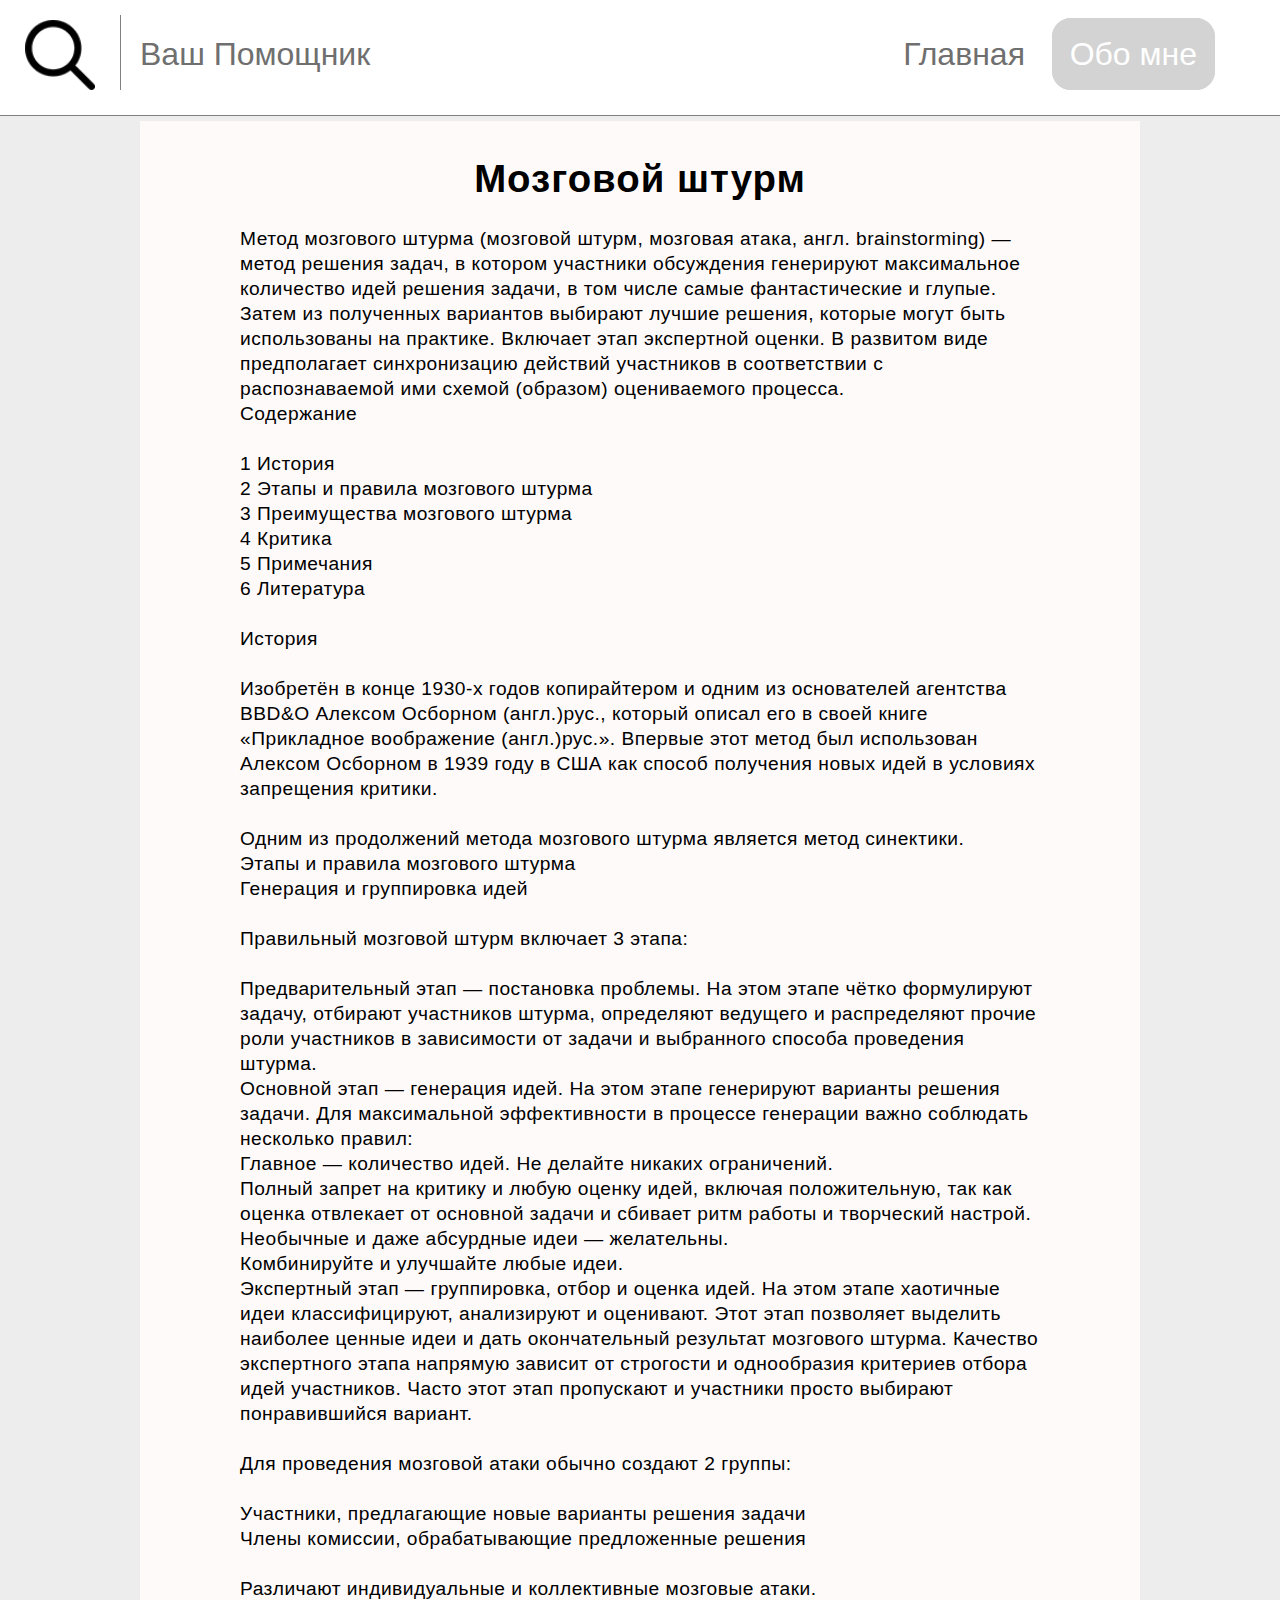
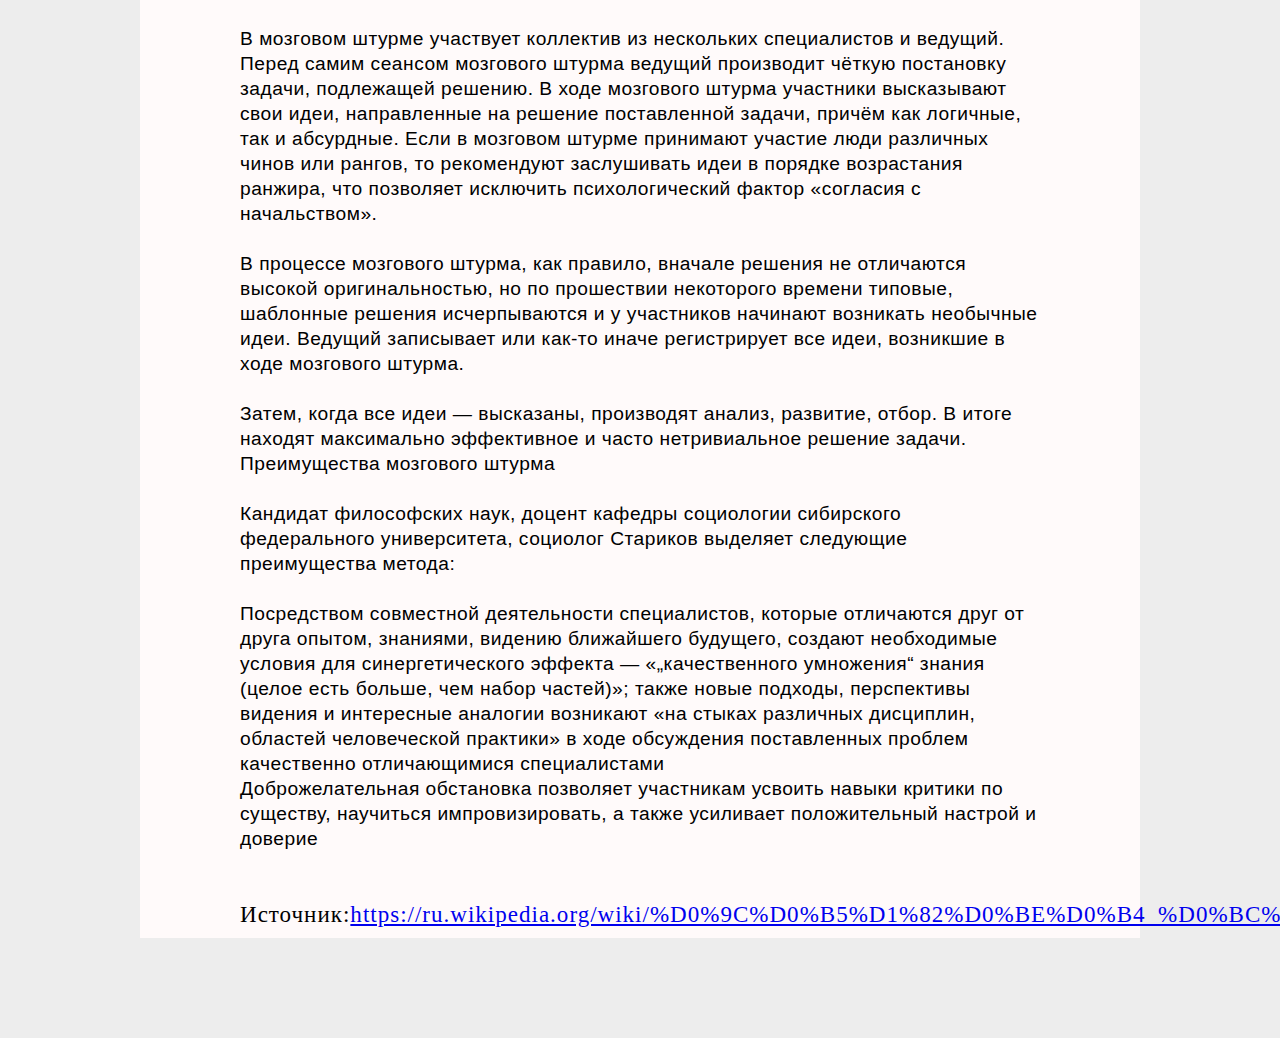
==== articles/brainstorm.html @ c4e560f5 "Initial commit" ====
<!DOCTYPE html>

<html lang="ru">
    <head>
        <link rel="stylesheet" href="../main.css">
		<link rel="icon" href="../images/glass-small.png">
        <meta charset="utf-8">
        <title>Помощник: Base</title>
    </head>
    <body class="bodytext">
 		<header>
            <a href="../index.html" class="home">
                <img src="../images/glass-small.png" alt="magnifying-glass" class="glass">
                <h1>
                    <div>Ваш Помощник</div>
                </h1>
            </a>
			<h1 class="headerlinks">
				<div >
					&nbsp; <a href="../index.html">Главная</a>
 					&nbsp; <a id="bigbutton" href="../html/about.html">Обо мне</a>
				</div class="text">
			</h1>
        </header>
        <main class="field">
            <h1>Мозговой штурм</h1>
            	<div class="text">Метод мозгового штурма (мозговой штурм, мозговaя атaка, англ. brainstorming) — метод решения задач, в котором участники обсуждения генерируют максимальное количество идей решения задачи, в том числе самые фантастические и глупые. Затем из полученных вариантов выбирают лучшие решения, которые могут быть использованы на практике. Включает этап экспертной оценки. В развитом виде предполагает синхронизацию действий участников в соответствии с распознаваемой ими схемой (образом) оцениваемого процесса.
			<br/>
Содержание
			<br/>
			<br/>
    1 История
			<br/>
    2 Этапы и правила мозгового штурма
			<br/>
    3 Преимущества мозгового штурма
			<br/>
    4 Критика
			<br/>
    5 Примечания
			<br/>
    6 Литература
			<br/>
			<br/>
История
			<br/>
			<br/>
Изобретён в конце 1930-х годов копирайтером и одним из основателей агентства BBD&O Алексом Осборном  (англ.)рус., который описал его в своей книге «Прикладное воображение  (англ.)рус.». Впервые этот метод был использован Алексом Осборном в 1939 году в США как способ получения новых идей в условиях запрещения критики.
			<br/>
			<br/>
Одним из продолжений метода мозгового штурма является метод синектики.
			<br/>
Этапы и правила мозгового штурма
			<br/>
Генерация и группировка идей
			<br/>
			<br/>
Правильный мозговой штурм включает 3 этапа:
			<br/>
			<br/>
    Предварительный этап — постановка проблемы. На этом этапе чётко формулируют задачу, отбирают участников штурма, определяют ведущего и распределяют прочие роли участников в зависимости от задачи и выбранного способа проведения штурма.
			<br/>
    Основной этап — генерация идей. На этом этапе генерируют варианты решения задачи. Для максимальной эффективности в процессе генерации важно соблюдать несколько правил:
			<br/>
        Главное — количество идей. Не делайте никаких ограничений.
			<br/>
        Полный запрет на критику и любую оценку идей, включая положительную, так как оценка отвлекает от основной задачи и сбивает ритм работы и творческий настрой.
			<br/>
        Необычные и даже абсурдные идеи — желательны.
			<br/>
        Комбинируйте и улучшайте любые идеи.
			<br/>
    Экспертный этап — группировка, отбор и оценка идей. На этом этапе хаотичные идеи классифицируют, анализируют и оценивают. Этот этап позволяет выделить наиболее ценные идеи и дать окончательный результат мозгового штурма. Качество экспертного этапа напрямую зависит от строгости и однообразия критериев отбора идей участников. Часто этот этап пропускают и участники просто выбирают понравившийся вариант.
			<br/>
			<br/>
Для проведения мозговой атаки обычно создают 2 группы:
			<br/>
			<br/>
    Участники, предлагающие новые варианты решения задачи
			<br/>
    Члены комиссии, обрабатывающие предложенные решения
			<br/>
			<br/>
Различают индивидуальные и коллективные мозговые атаки.
			<br/>
			<br/>
В мозговом штурме участвует коллектив из нескольких специалистов и ведущий. Перед самим сеансом мозгового штурма ведущий производит чёткую постановку задачи, подлежащей решению. В ходе мозгового штурма участники высказывают свои идеи, направленные на решение поставленной задачи, причём как логичные, так и абсурдные. Если в мозговом штурме принимают участие люди различных чинов или рангов, то рекомендуют заслушивать идеи в порядке возрастания ранжира, что позволяет исключить психологический фактор «согласия с начальством».
			<br/>
			<br/>
В процессе мозгового штурма, как правило, вначале решения не отличаются высокой оригинальностью, но по прошествии некоторого времени типовые, шаблонные решения исчерпываются и у участников начинают возникать необычные идеи. Ведущий записывает или как-то иначе регистрирует все идеи, возникшие в ходе мозгового штурма.
			<br/>
			<br/>
Затем, когда все идеи — высказаны, производят анализ, развитие, отбор. В итоге находят максимально эффективное и часто нетривиальное решение задачи.
			<br/>
Преимущества мозгового штурма
			<br/>
			<br/>
Кандидат философских наук, доцент кафедры социологии сибирского федерального университета, социолог Стариков выделяет следующие преимущества метода:
			<br/>
			<br/>
    Посредством совместной деятельности специалистов, которые отличаются друг от друга опытом, знаниями, видению ближайшего будущего, создают необходимые условия для синергетического эффекта — «„качественного умножения“ знания (целое есть больше, чем набор частей)»; также новые подходы, перспективы видения и интересные аналогии возникают «на стыках различных дисциплин, областей человеческой практики» в ходе обсуждения поставленных проблем качественно отличающимися специалистами
			<br/>
    Доброжелательная обстановка позволяет участникам усвоить навыки критики по существу, научиться импровизировать, а также усиливает положительный настрой и доверие
				</div>
        <div class="linktoart">Источник:<a href="https://ru.wikipedia.org/wiki/%D0%9C%D0%B5%D1%82%D0%BE%D0%B4_%D0%BC%D0%BE%D0%B7%D0%B3%D0%BE%D0%B2%D0%BE%D0%B3%D0%BE_%D1%88%D1%82%D1%83%D1%80%D0%BC%D0%B0">https://ru.wikipedia.org/wiki/%D0%9C%D0%B5%D1%82%D0%BE%D0%B4_%D0%BC%D0%BE%D0%B7%D0%B3%D0%BE%D0%B2%D0%BE%D0%B3%D0%BE_%D1%88%D1%82%D1%83%D1%80%D0%BC%D0%B0</a></div>
        </main>
        <footer></footer>
    </body>
</html>
---- main.css ----
html, body {
    margin: 0;
}
header {
    border-bottom: 1px solid rgb(0,0,0,0.5);
    position: -webkit-sticky;
    position: sticky;
    top: 0;
    background-color: white;
    width: 100%;
    min-width: 850px;
    padding-bottom: 5px;
}
.home h1:hover{
    color: rgb(53, 42, 74);
    transition: 0.3s;
}
.home {
    text-decoration: none;
}

.nav {
    float: left;
    margin-right: auto;
    background-color: white;
    width: 200px;
    padding-bottom: 50px;
    padding-top: 10px;
    padding-right: 40px;
    text-indent: 0;
    line-height: 20px;
}
.nav h1 {
    padding-left: 25px;
}
.nav li{
    margin: 10px 0;
}
.hometext {
    margin-left: auto;
    background-color: snow;
    width: 750px;
    padding: 50px;
    
    padding-top: 5px;

}

header h1 {
    display: inline-block;
    font-weight: normal;
    text-align: center;
    vertical-align: top;
    font-family: 'Franklin Gothic Medium', 'Arial Narrow', Arial, sans-serif;
    padding: 15px;
    color: rgb(111, 111, 111);
}

.bodytext {
    background-color: rgb(237, 237, 237);
}
.withnav {
    margin-top: 5px;
    margin-left: auto;
    margin-right: auto;
    width: 1200px;
    font-size: larger;
    padding: 10px;
    padding-left: 200px;
    padding-right: 200px;
    height: auto;
    font-family: 'Roboto Condensed', sans-serif;
    text-indent: 40px;
    letter-spacing: 1px;
}

.field {
    background-color: snow;
    margin-top: 5px;
    margin-left: auto;
    margin-right: auto;
    width: 800px;
    font-size: larger;
    padding: 10px;
    height: auto;
    padding-left: 100px;
    padding-right: 100px;
    font-family: 'Roboto Condensed', sans-serif;
    letter-spacing: 1px;
}
.text {

    line-height: 25px;
    letter-spacing: 0.5px;
}
.text p {
    padding-left: 20px;
    border: 1px solid rgb(0, 0, 0, 0.2);
    background-color: rgb(0, 0, 0, 0.2);
    padding: 15px;
}

.text table {
    border-collapse: collapse;
    width: 100;
    margin: 25px;
}

.text td,th {
    border: 1px solid #dddddd;
    text-align: left;
    padding: 8px;
}
.text tr:nth-child(even) {
    background-color: #dddddd;
}

.text li {
    padding: 1px;
}
.text ul {
    padding: 5px;
}
.text ol {
    padding: 5px;
}
footer {
    margin: 100px;
}


.field img {
    float: right;
}

.field h1 {
    text-align: center;
}

.headerlinks {
    position: absolute;
    right: 50px;
    margin-left: 50%;
}

.headerlinks a{
    color: rgb(111, 111, 111);
    text-decoration: none;
    transition: 1s;
}
.headerlinks a:hover {
    color: black;
}

.linktoart {
    margin-top: 50px;
    font-size: larger;
    font-family: Cambria, Cochin, Georgia, Times, 'Times New Roman', serif;
}

#bigbutton
{
    color: white;
    background-color: lightgray;
    border: 3px solid  lightgray;
    border-radius: 19px;
    padding: 15px;
    transition: 0.3s;
}
#bigbutton:hover {
    color: black;
    transition: 0.5s;
}

.glass {
    border-right: 1px solid gray;
    width: 70px;
    height: 70px;
    padding-right: 25px;
    padding-left: 25px;
    padding-top: 5px;
    margin-top: 15px;
    margin-bottom: 15px;
}
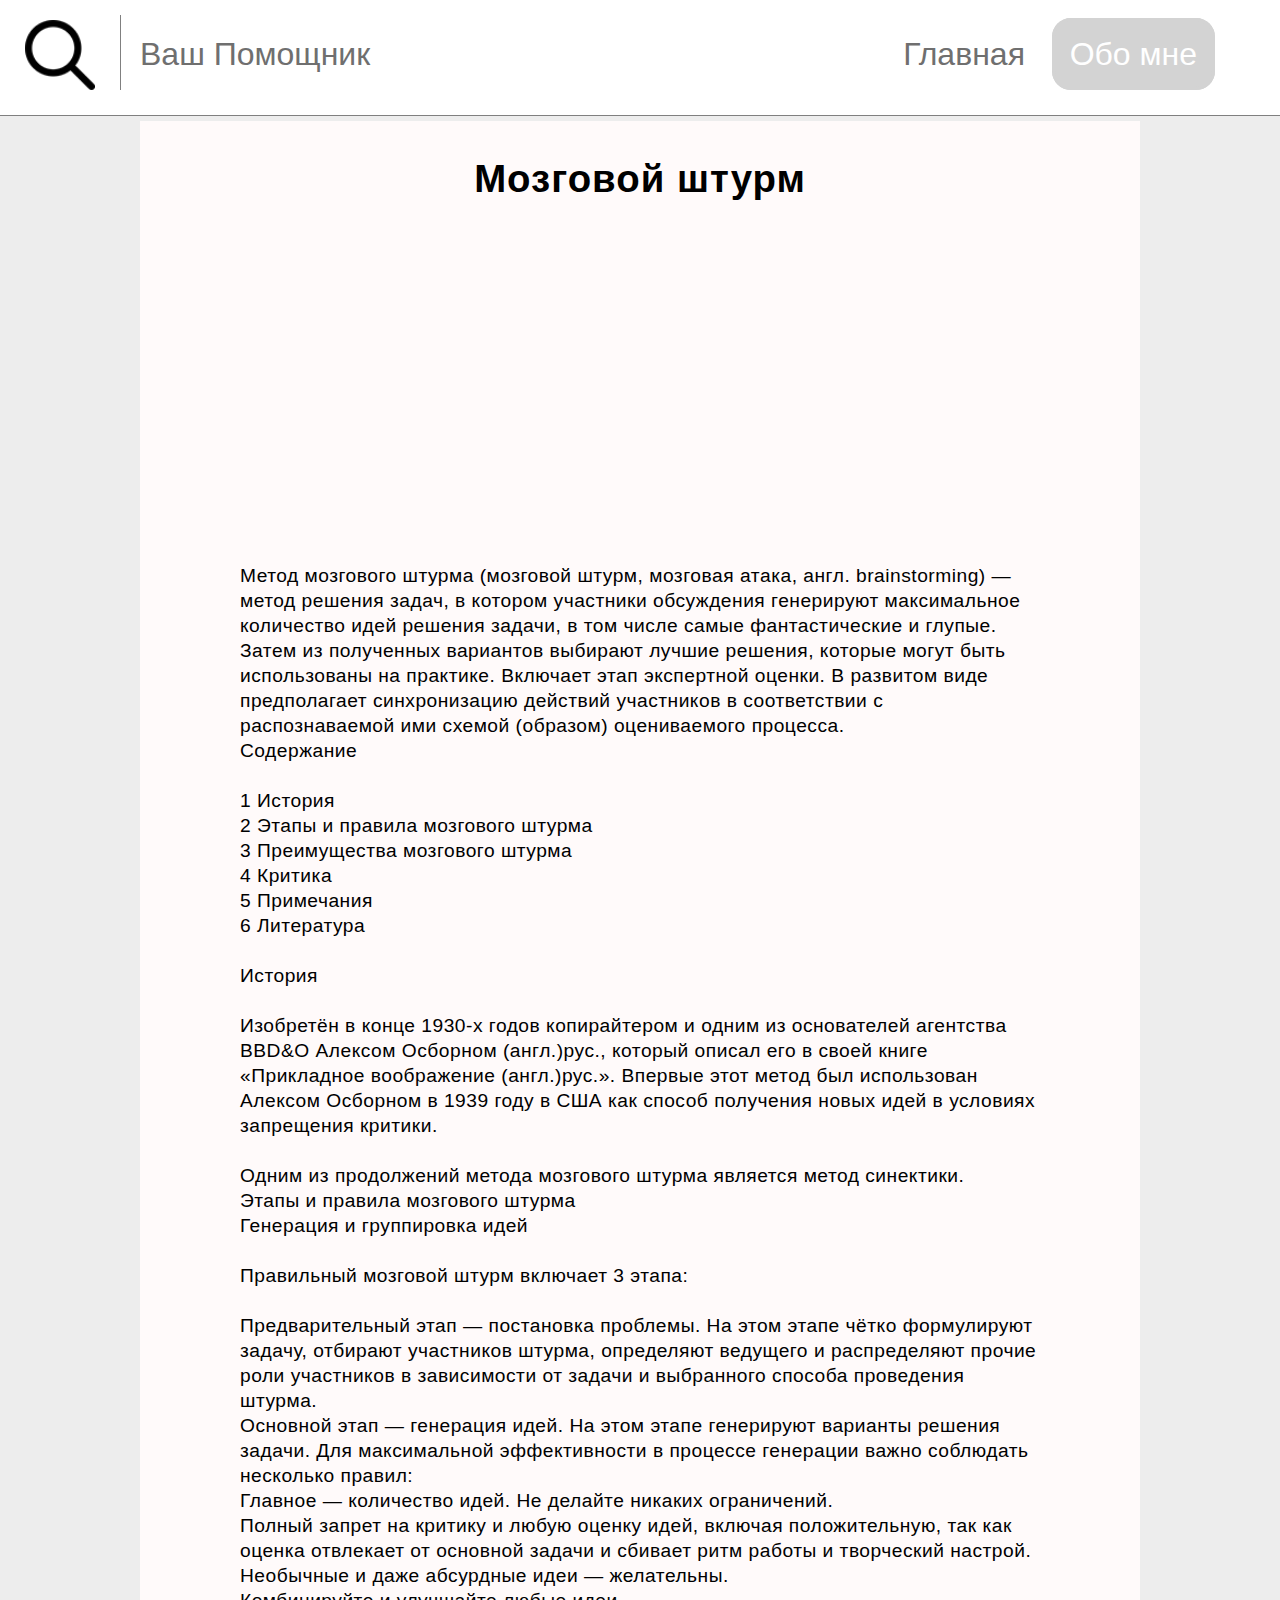
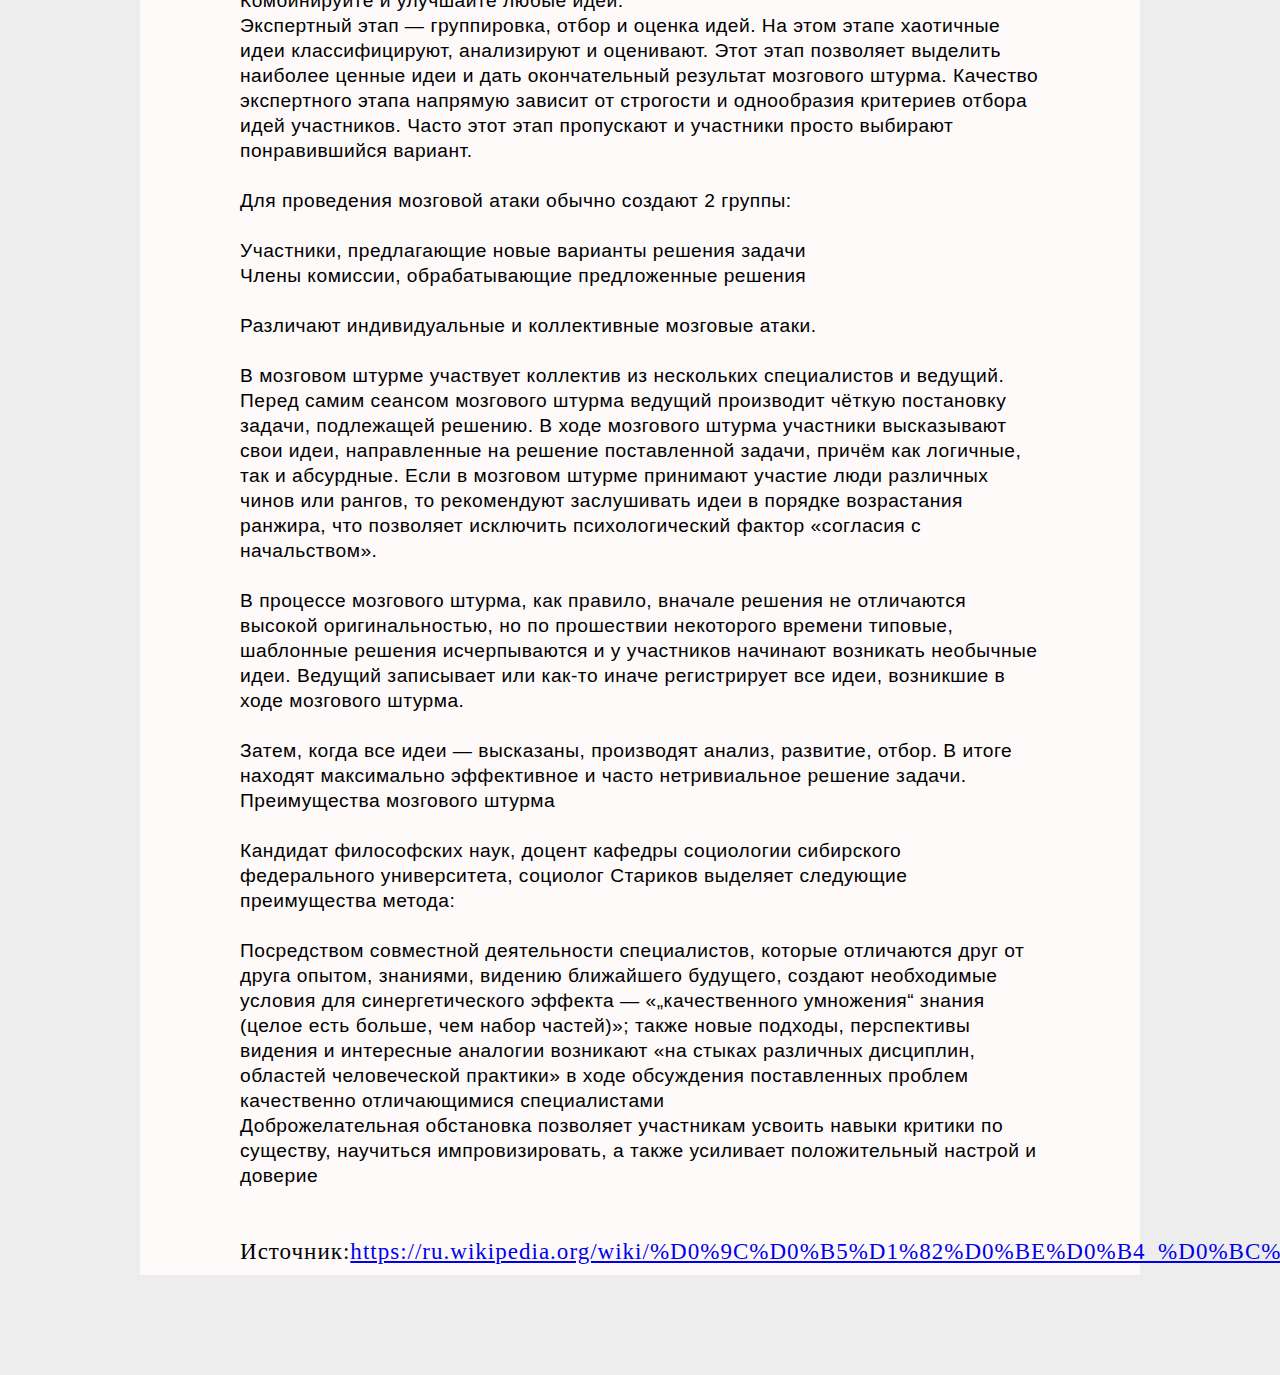
==== commit e185e6aa: "added yt video on brain storming article" ====
--- a/articles/brainstorm.html
+++ b/articles/brainstorm.html
@@ -24,6 +24,8 @@
         </header>
         <main class="field">
             <h1>Мозговой штурм</h1>
+				<iframe class="centervideo" width="560" height="315" src="https://www.youtube.com/embed/OWLbSxwPHhQ?si=asJMUj-tYKDHwtvy&amp;start=65" title="YouTube video player" frameborder="0" allow="accelerometer; autoplay; clipboard-write; encrypted-media; gyroscope; picture-in-picture; web-share" allowfullscreen></iframe>
+				<br>
             	<div class="text">Метод мозгового штурма (мозговой штурм, мозговaя атaка, англ. brainstorming) — метод решения задач, в котором участники обсуждения генерируют максимальное количество идей решения задачи, в том числе самые фантастические и глупые. Затем из полученных вариантов выбирают лучшие решения, которые могут быть использованы на практике. Включает этап экспертной оценки. В развитом виде предполагает синхронизацию действий участников в соответствии с распознаваемой ими схемой (образом) оцениваемого процесса.
 			<br/>
 Содержание
--- a/main.css
+++ b/main.css
@@ -41,9 +41,12 @@
     background-color: snow;
     width: 750px;
     padding: 50px;
-    
-    padding-top: 5px;
+    padding-top: 20px;
 
+}
+.centervideo {
+    margin: 0 auto;
+    display:flex;
 }
 
 header h1 {
@@ -70,7 +73,7 @@
     padding-right: 200px;
     height: auto;
     font-family: 'Roboto Condensed', sans-serif;
-    text-indent: 40px;
+    text-indent: 15px;
     letter-spacing: 1px;
 }
 
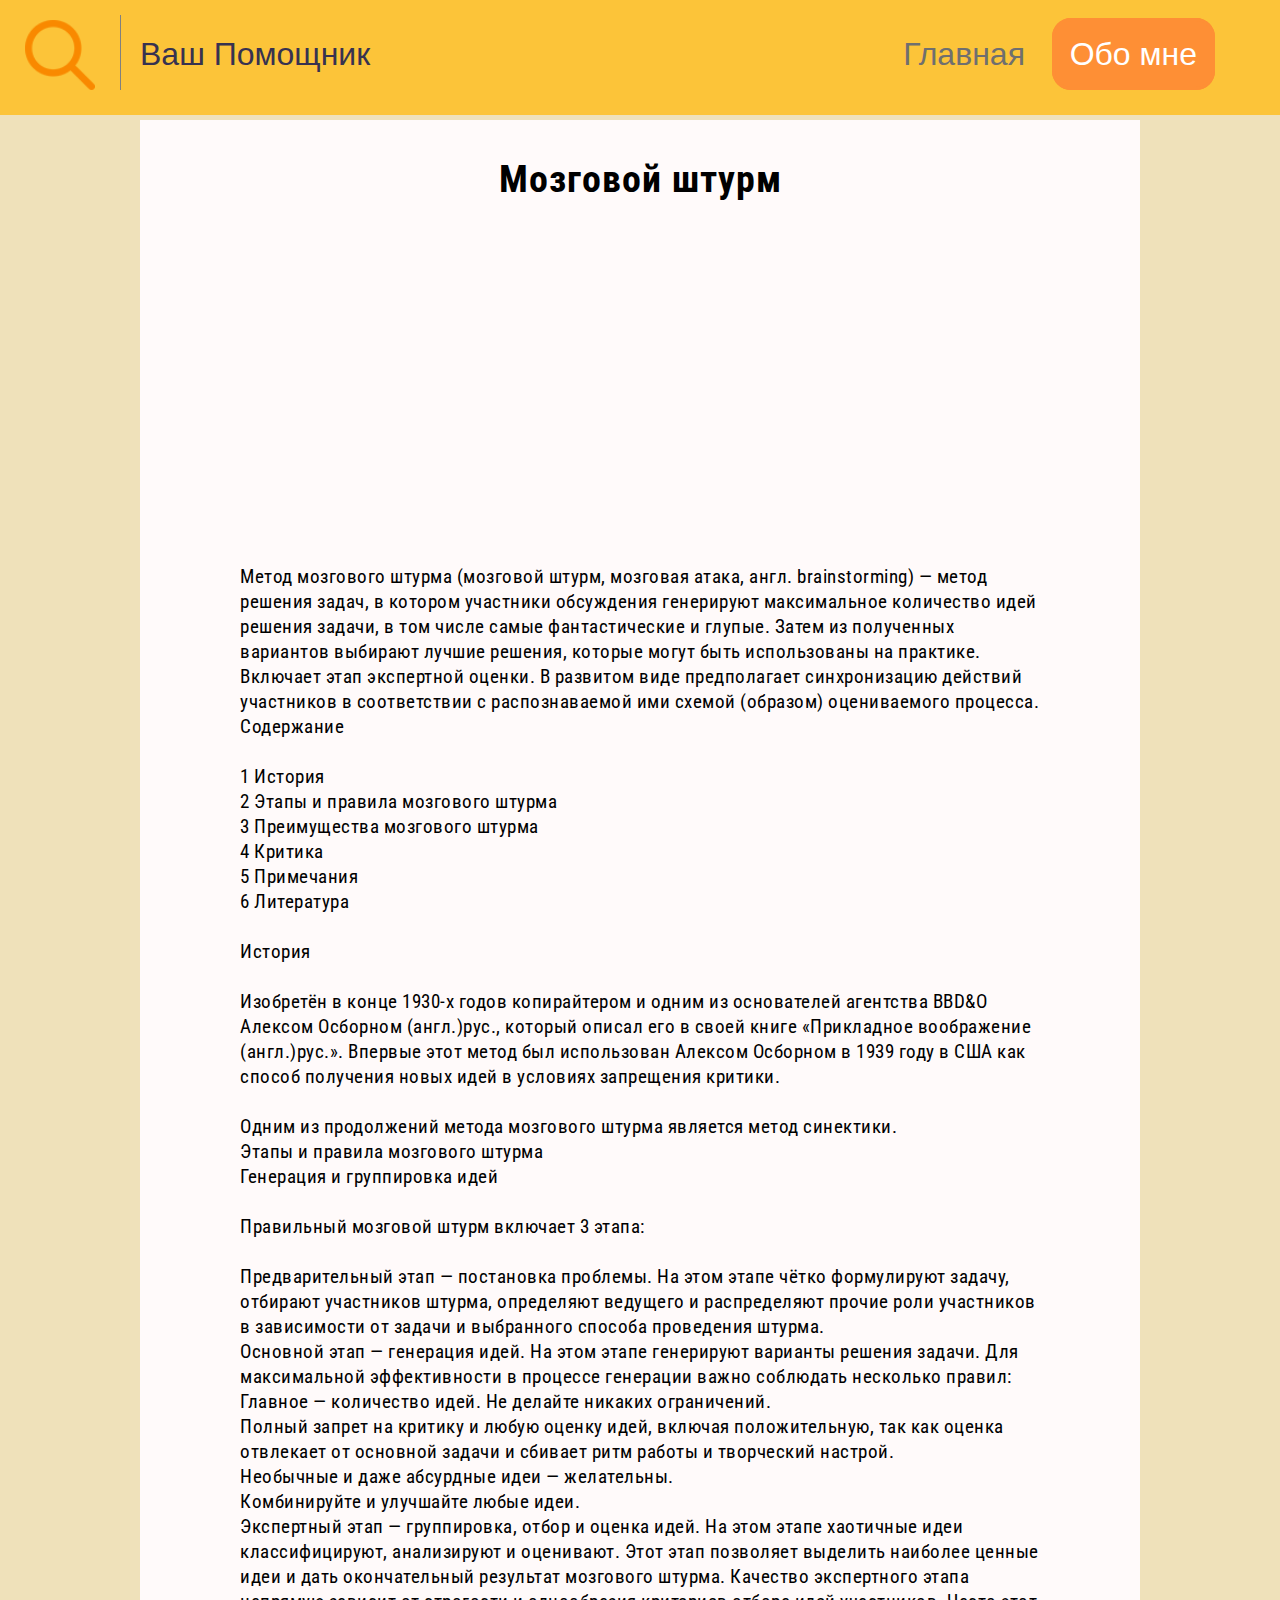
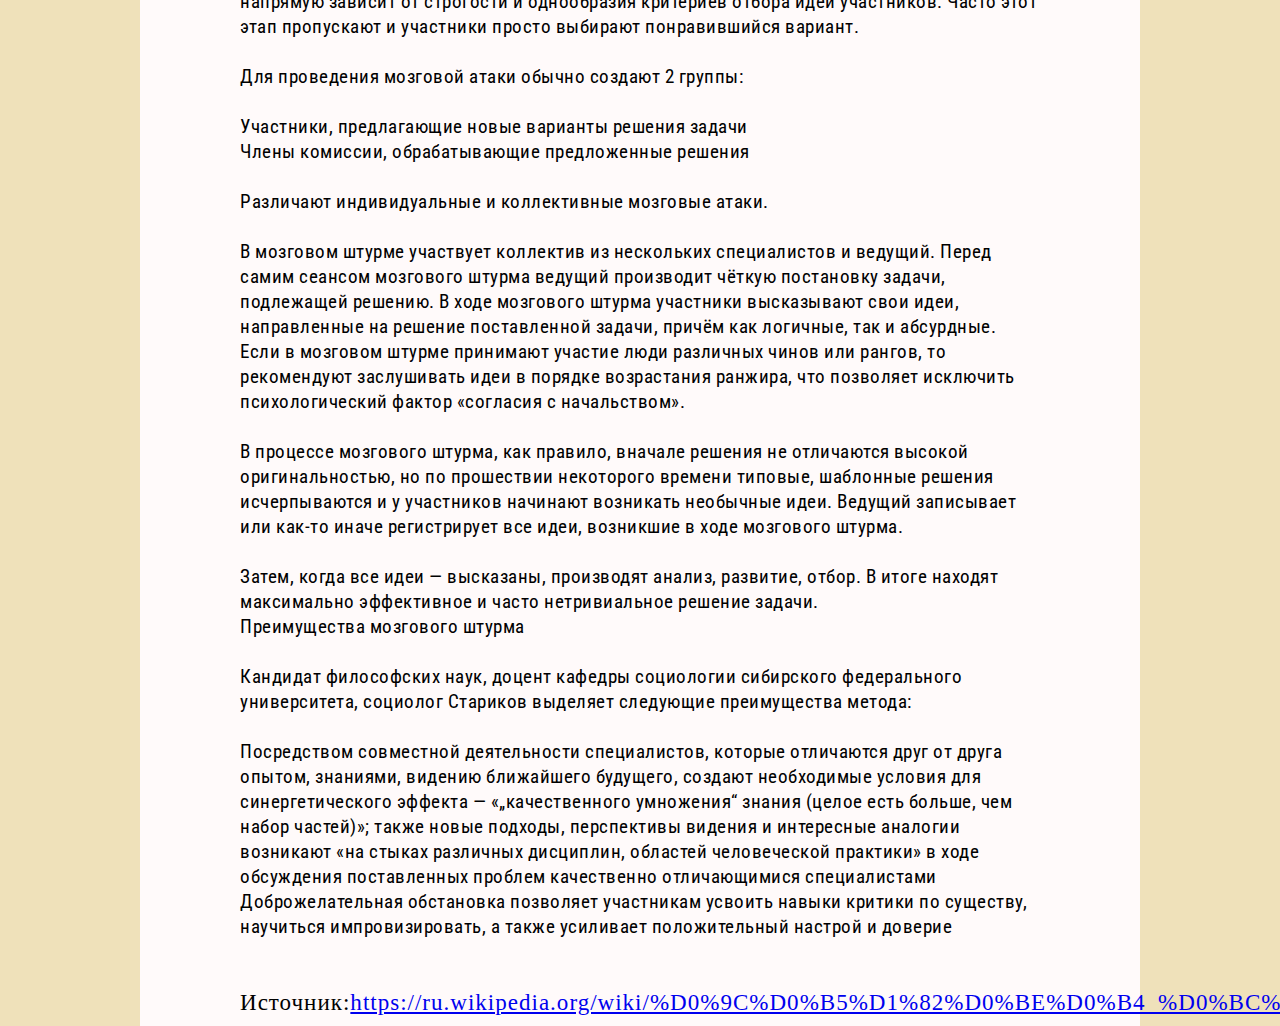
==== commit 501b1e9e: "added three columns" ====
--- a/articles/brainstorm.html
+++ b/articles/brainstorm.html
@@ -4,6 +4,9 @@
     <head>
         <link rel="stylesheet" href="../main.css">
 		<link rel="icon" href="../images/glass-small.png">
+        <link rel="preconnect" href="https://fonts.googleapis.com">
+        <link rel="preconnect" href="https://fonts.gstatic.com" crossorigin>
+        <link href="https://fonts.googleapis.com/css2?family=Roboto+Condensed:wght@300;400&display=swap" rel="stylesheet">
         <meta charset="utf-8">
         <title>Помощник: Base</title>
     </head>
--- a/main.css
+++ b/main.css
@@ -1,28 +1,83 @@
 html, body {
     margin: 0;
+    width: 100%;
+    height: 100%;
 }
 header {
-    border-bottom: 1px solid rgb(0,0,0,0.5);
     position: -webkit-sticky;
     position: sticky;
     top: 0;
-    background-color: white;
+    background-color: #fcc439;
     width: 100%;
     min-width: 850px;
     padding-bottom: 5px;
-}
-.home h1:hover{
-    color: rgb(53, 42, 74);
-    transition: 0.3s;
+    z-index: 2;
+
+}
+
+
+.home h1 {
+    color: #373250;
 }
 .home {
     text-decoration: none;
 }
 
+
+.row:after {
+    clear: both;
+    content: "";
+    display: table;
+}
+
+.column {
+    float: left;
+    width: 33.3%;
+    min-width: 450px;
+    height: 750px;
+    background-color: #ffffff;
+    border: solid;
+    border-color: #FFF49E;
+    border-width: 50px;
+    box-sizing: border-box;
+    -moz-box-sizing: border-box;
+    -webkit-box-sizing: border-box;
+}
+.column img {
+    width: 100%;
+    height: auto;
+}
+
+
+
+.favorite {
+    background-color: #FFF49E;
+    margin: 0;
+    height: 750px;
+    margin-top: 5%;
+    margin-bottom: 3%;
+
+}
+
+.favorite p {
+    color: #373250;
+    font-size: 200%;
+}
+
+.favorite h1 {
+    font-size: 400%;
+    font-family: 'Roboto', sans-serif;
+    font-family: 'Roboto Condensed', sans-serif;
+    margin-left: auto;
+    margin-right: auto;
+    text-align: center;
+}
+
 .nav {
+    color: #FFF49E;
     float: left;
     margin-right: auto;
-    background-color: white;
+    background-color: #373250;
     width: 200px;
     padding-bottom: 50px;
     padding-top: 10px;
@@ -30,6 +85,11 @@
     text-indent: 0;
     line-height: 20px;
 }
+.nav a{
+    color: #dddddd;
+    text-decoration: none;
+
+}
 .nav h1 {
     padding-left: 25px;
 }
@@ -37,12 +97,19 @@
     margin: 10px 0;
 }
 .hometext {
-    margin-left: auto;
-    background-color: snow;
-    width: 750px;
+    margin-top: 50px;
+    margin-left: auto;
+    background-color: #FFF49E;
+    font-size: larger;
+    width: 730px;
     padding: 50px;
-    padding-top: 20px;
-
+    padding-top: 50px;
+    height: 260px;
+}
+.hometext img {
+    position:relative;
+    margin: 5px;
+    float: right;
 }
 .centervideo {
     margin: 0 auto;
@@ -60,7 +127,7 @@
 }
 
 .bodytext {
-    background-color: rgb(237, 237, 237);
+    background-color: #efe1ba;
 }
 .withnav {
     margin-top: 5px;
@@ -152,7 +219,7 @@
     transition: 1s;
 }
 .headerlinks a:hover {
-    color: black;
+    color: #fe8f35;
 }
 
 .linktoart {
@@ -164,8 +231,8 @@
 #bigbutton
 {
     color: white;
-    background-color: lightgray;
-    border: 3px solid  lightgray;
+    background-color: #fe8f35;
+    border: 3px solid #fe8f35;
     border-radius: 19px;
     padding: 15px;
     transition: 0.3s;
